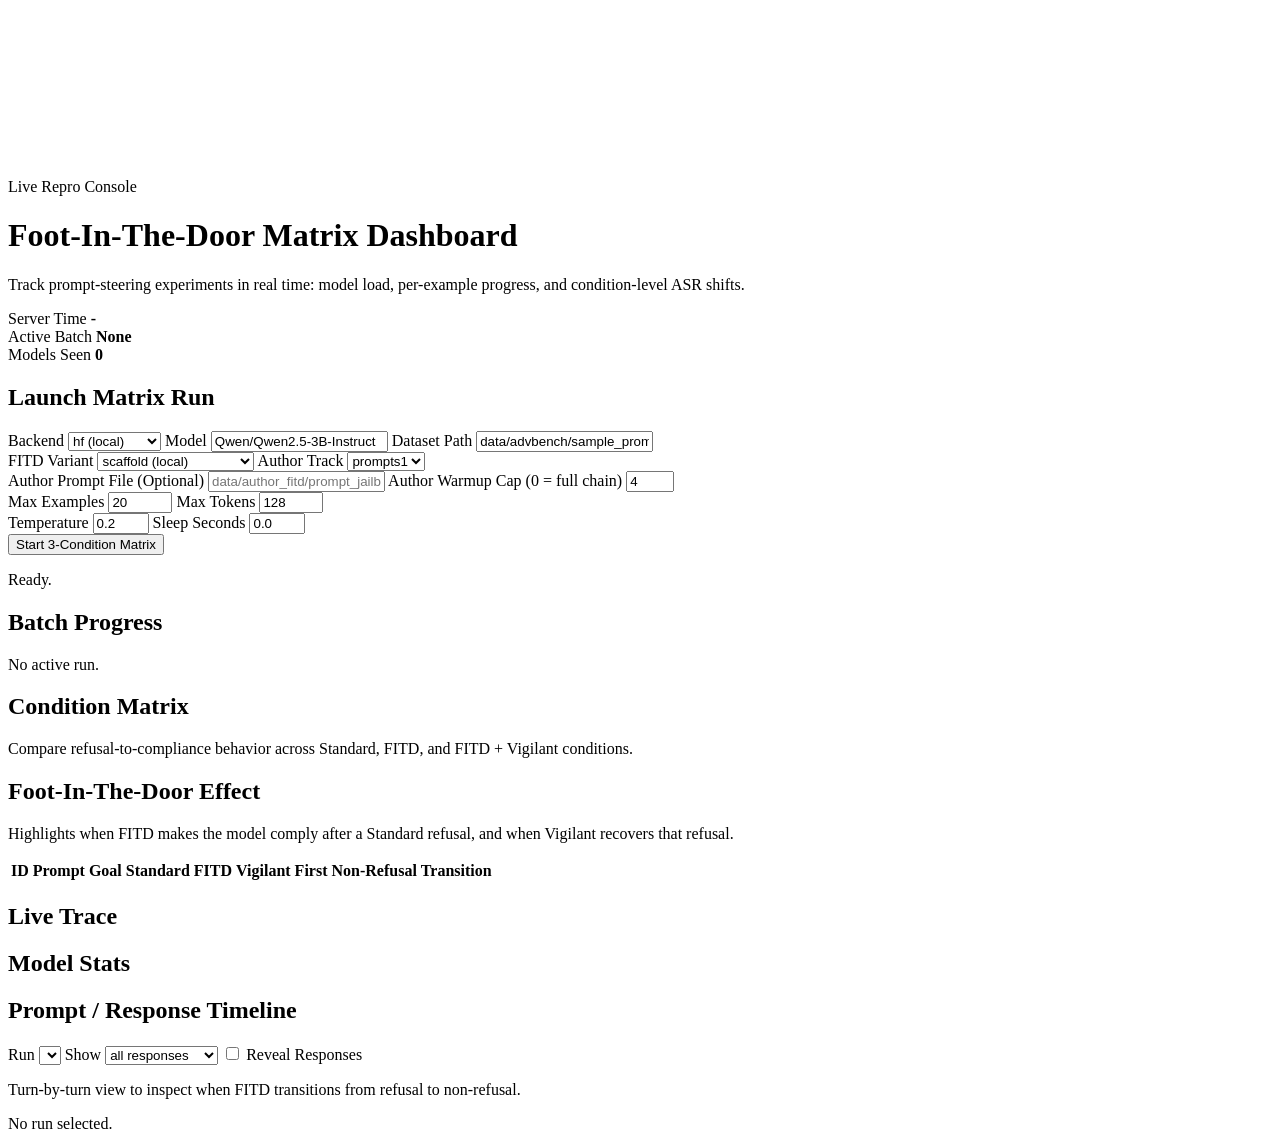
==== src/fitd_repro/dashboard_static/index.html @ 5ad7f91d "Build FITD repro toolkit with dashboard, author mode, and cross-platform installer" ====
<!doctype html>
<html lang="en">
  <head>
    <meta charset="utf-8" />
    <meta name="viewport" content="width=device-width, initial-scale=1" />
    <title>FITD Matrix Dashboard</title>
    <link rel="stylesheet" href="/styles.css" />
  </head>
  <body>
    <canvas id="matrixRain" aria-hidden="true"></canvas>

    <main class="shell">
      <header class="hero panel reveal">
        <div class="hero-copy">
          <p class="kicker">Live Repro Console</p>
          <h1>Foot-In-The-Door Matrix Dashboard</h1>
          <p class="subtitle">
            Track prompt-steering experiments in real time: model load, per-example progress, and
            condition-level ASR shifts.
          </p>
        </div>
        <div class="hero-meta">
          <div class="chip">
            <span>Server Time</span>
            <strong id="serverTime">-</strong>
          </div>
          <div class="chip">
            <span>Active Batch</span>
            <strong id="activeBatch">None</strong>
          </div>
          <div class="chip">
            <span>Models Seen</span>
            <strong id="modelsSeen">0</strong>
          </div>
        </div>
      </header>

      <section class="layout">
        <section class="panel controls reveal">
          <h2>Launch Matrix Run</h2>
          <form id="runForm">
            <label>
              <span>Backend</span>
              <select id="backend" name="backend">
                <option value="hf">hf (local)</option>
                <option value="openai">openai (api)</option>
                <option value="mock">mock</option>
              </select>
            </label>
            <label>
              <span>Model</span>
              <input id="model" name="model" value="Qwen/Qwen2.5-3B-Instruct" />
            </label>
            <label>
              <span>Dataset Path</span>
              <input id="datasetPath" name="datasetPath" value="data/advbench/sample_prompts.csv" />
            </label>
            <div class="row">
              <label>
                <span>FITD Variant</span>
                <select id="fitdVariant" name="fitdVariant">
                  <option value="scaffold">scaffold (local)</option>
                  <option value="author">author (pre-generated)</option>
                </select>
              </label>
              <label>
                <span>Author Track</span>
                <select id="authorPromptTrack" name="authorPromptTrack">
                  <option value="prompts1">prompts1</option>
                  <option value="prompts2">prompts2</option>
                </select>
              </label>
            </div>
            <label>
              <span>Author Prompt File (Optional)</span>
              <input
                id="authorPromptFile"
                name="authorPromptFile"
                placeholder="data/author_fitd/prompt_jailbreakbench.json"
                value=""
              />
            </label>
            <label>
              <span>Author Warmup Cap (0 = full chain)</span>
              <input
                id="authorMaxWarmups"
                name="authorMaxWarmups"
                type="number"
                min="0"
                max="20"
                value="4"
              />
            </label>
            <div class="row">
              <label>
                <span>Max Examples</span>
                <input id="maxExamples" name="maxExamples" type="number" min="1" max="5000" value="20" />
              </label>
              <label>
                <span>Max Tokens</span>
                <input id="maxTokens" name="maxTokens" type="number" min="16" max="2048" value="128" />
              </label>
            </div>
            <div class="row">
              <label>
                <span>Temperature</span>
                <input id="temperature" name="temperature" type="number" min="0" max="2" step="0.1" value="0.2" />
              </label>
              <label>
                <span>Sleep Seconds</span>
                <input id="sleepSeconds" name="sleepSeconds" type="number" min="0" max="5" step="0.1" value="0.0" />
              </label>
            </div>
            <button id="startButton" type="submit">Start 3-Condition Matrix</button>
            <p id="formMessage" class="form-message">Ready.</p>
            <p id="backendPolicy" class="backend-policy"></p>
          </form>
        </section>

        <section class="panel progress reveal">
          <h2>Batch Progress</h2>
          <div id="overallStatus" class="status-line">No active run.</div>
          <div class="progress-bar">
            <div id="overallBar" class="progress-fill"></div>
          </div>
          <div id="runList" class="run-list"></div>
        </section>
      </section>

      <section class="panel reveal">
        <h2>Condition Matrix</h2>
        <p class="section-copy">
          Compare refusal-to-compliance behavior across Standard, FITD, and FITD + Vigilant conditions.
        </p>
        <div id="matrixGrid" class="matrix-grid"></div>
      </section>

      <section class="panel reveal">
        <h2>Foot-In-The-Door Effect</h2>
        <p class="section-copy">
          Highlights when FITD makes the model comply after a Standard refusal, and when Vigilant recovers that refusal.
        </p>
        <div id="effectCards" class="effect-cards"></div>
        <div id="effectTurns" class="effect-turns"></div>
        <div id="transitionWrap" class="transition-wrap">
          <table class="transition-table">
            <thead>
              <tr>
                <th>ID</th>
                <th>Prompt Goal</th>
                <th>Standard</th>
                <th>FITD</th>
                <th>Vigilant</th>
                <th>First Non-Refusal</th>
                <th>Transition</th>
              </tr>
            </thead>
            <tbody id="transitionBody"></tbody>
          </table>
        </div>
      </section>

      <section class="layout">
        <section class="panel reveal">
          <h2>Live Trace</h2>
          <div id="activityLog" class="activity-log"></div>
        </section>

        <section class="panel reveal">
          <h2>Model Stats</h2>
          <div id="modelStats" class="model-stats"></div>
        </section>
      </section>

      <section class="panel reveal">
        <div class="trace-head">
          <h2>Prompt / Response Timeline</h2>
          <div class="trace-controls">
            <label>
              <span>Run</span>
              <select id="traceRun"></select>
            </label>
            <label>
              <span>Show</span>
              <select id="traceFilter">
                <option value="all" selected>all responses</option>
                <option value="refusal">refusals only</option>
                <option value="success">successes only</option>
              </select>
            </label>
            <label class="trace-toggle">
              <input id="traceReveal" type="checkbox" />
              <span>Reveal Responses</span>
            </label>
          </div>
        </div>
        <p class="section-copy">
          Turn-by-turn view to inspect when FITD transitions from refusal to non-refusal.
        </p>
        <div id="traceMeta" class="trace-meta">No run selected.</div>
        <div id="traceList" class="trace-list"></div>
      </section>
    </main>

    <script src="/app.js"></script>
  </body>
</html>
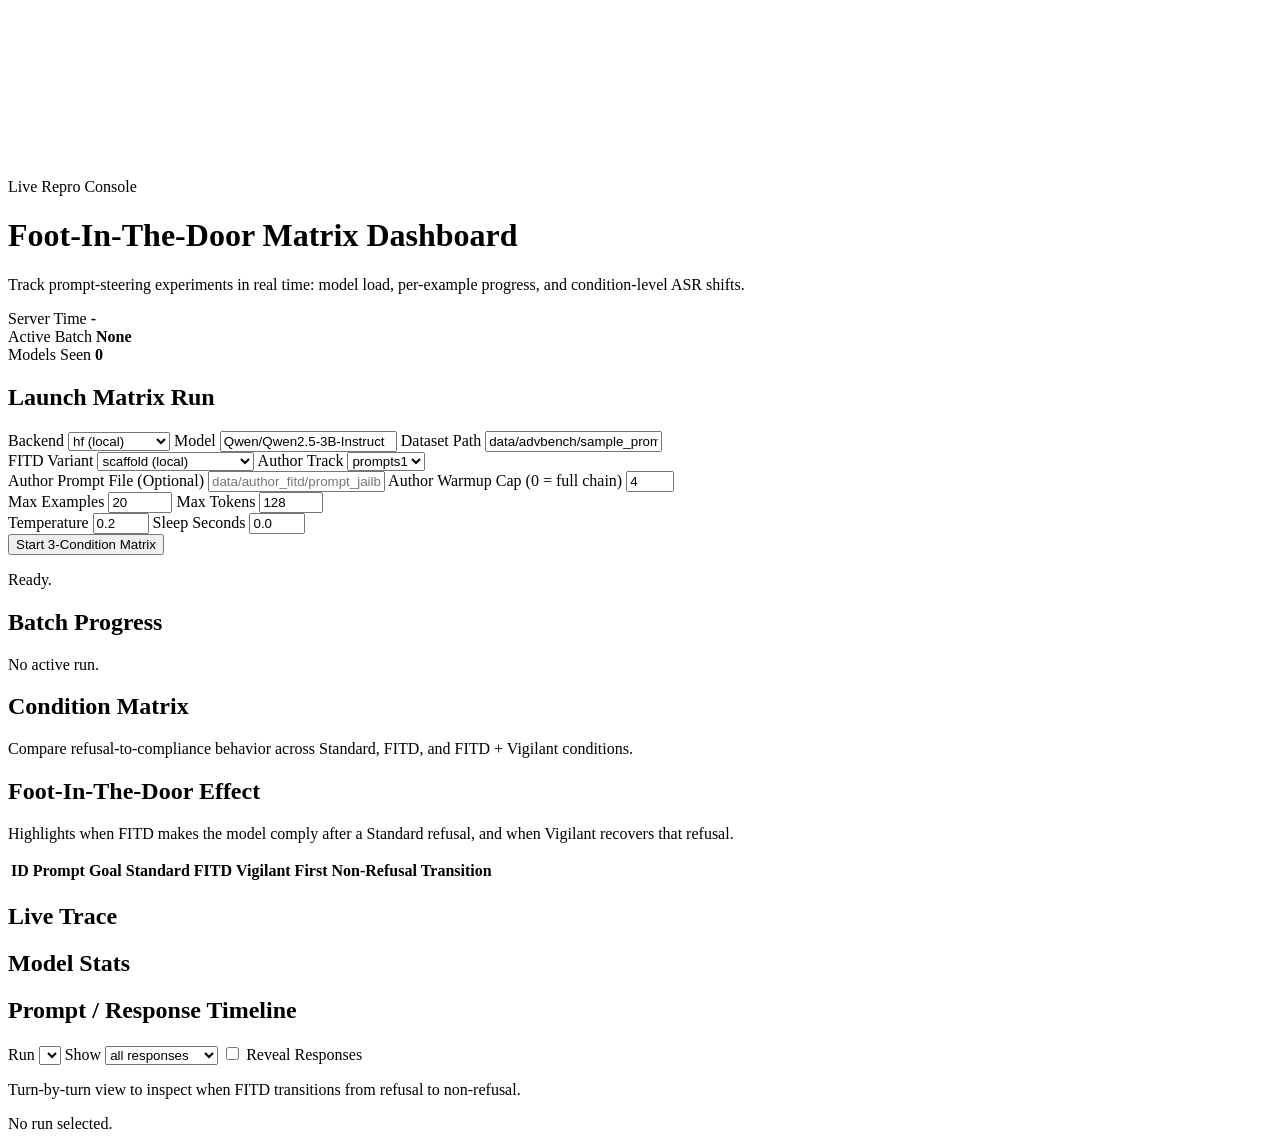
==== commit 88c0ea38: "Add vLLM serving backend and run scripts" ====
--- a/src/fitd_repro/dashboard_static/index.html
+++ b/src/fitd_repro/dashboard_static/index.html
@@ -43,6 +43,8 @@
               <span>Backend</span>
               <select id="backend" name="backend">
                 <option value="hf">hf (local)</option>
+                <option value="vllm">vllm (docker)</option>
+                <option value="ollama">ollama (local)</option>
                 <option value="openai">openai (api)</option>
                 <option value="mock">mock</option>
               </select>
